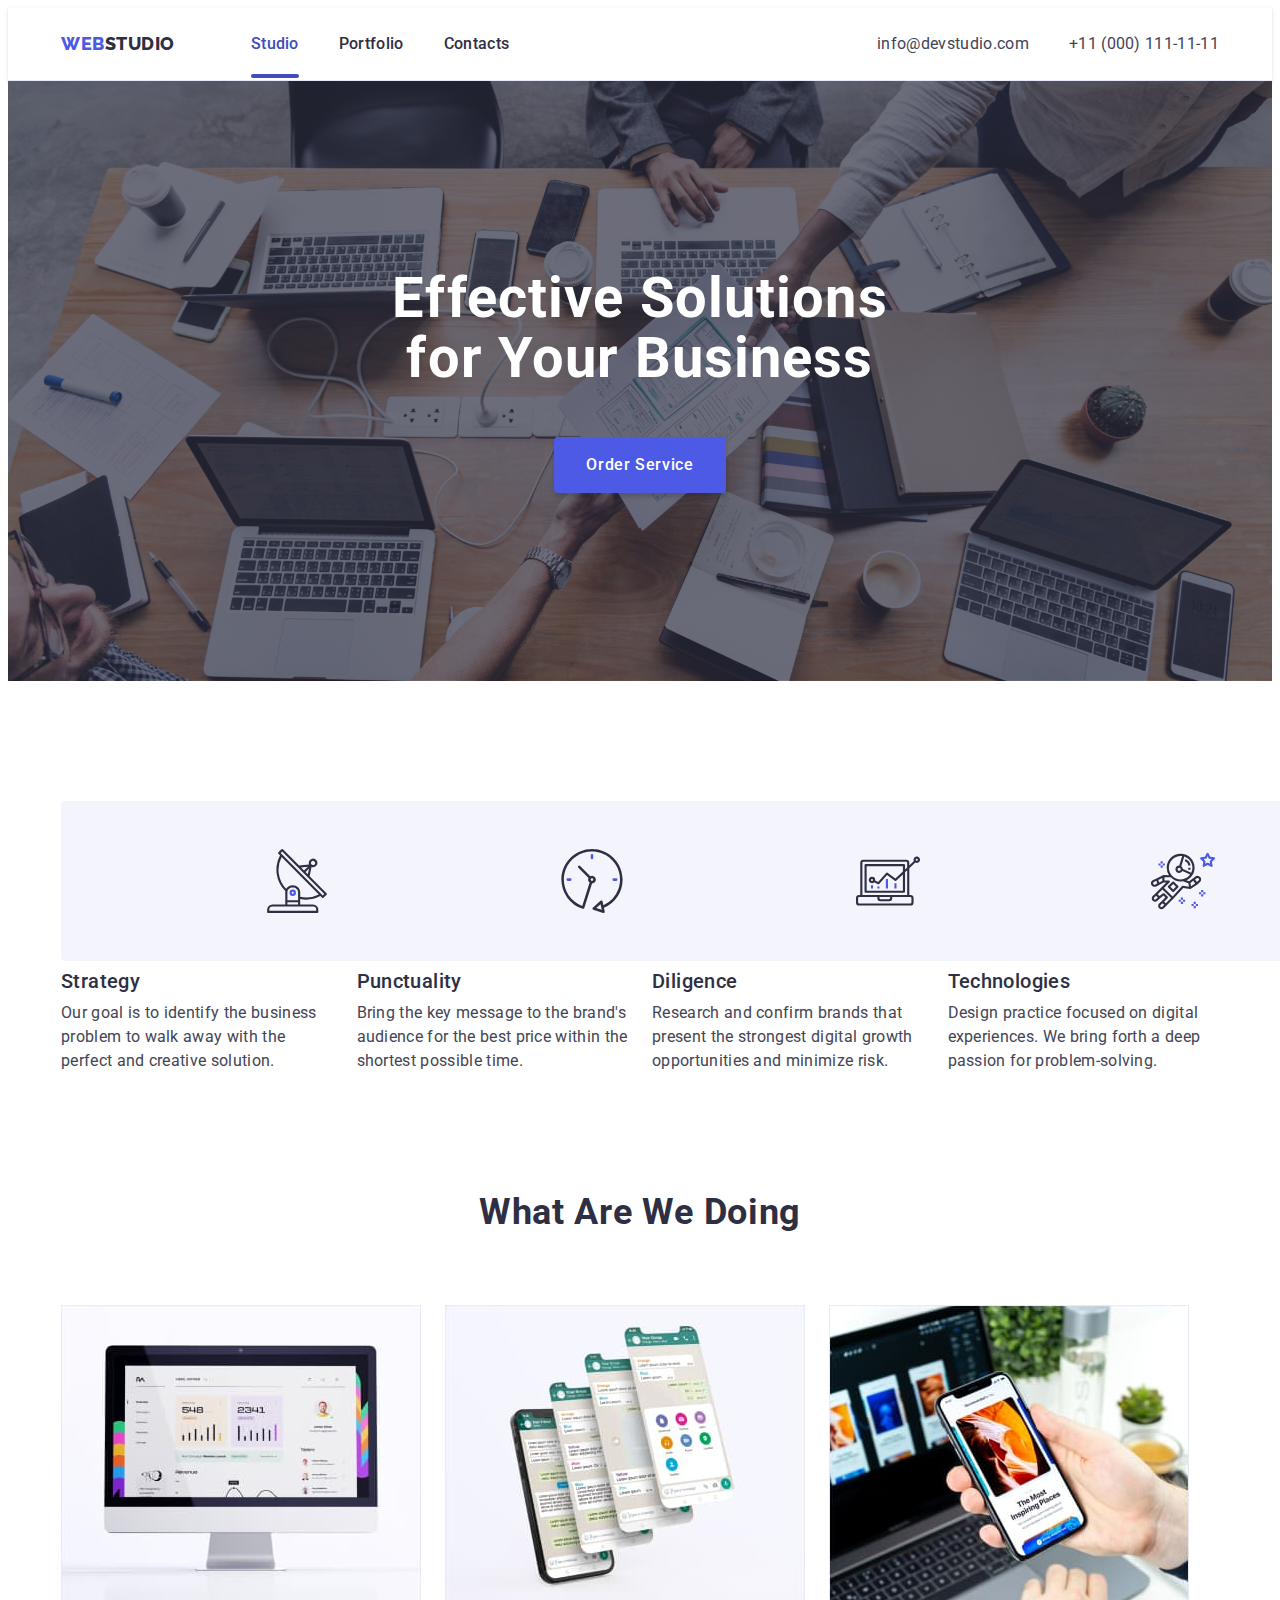
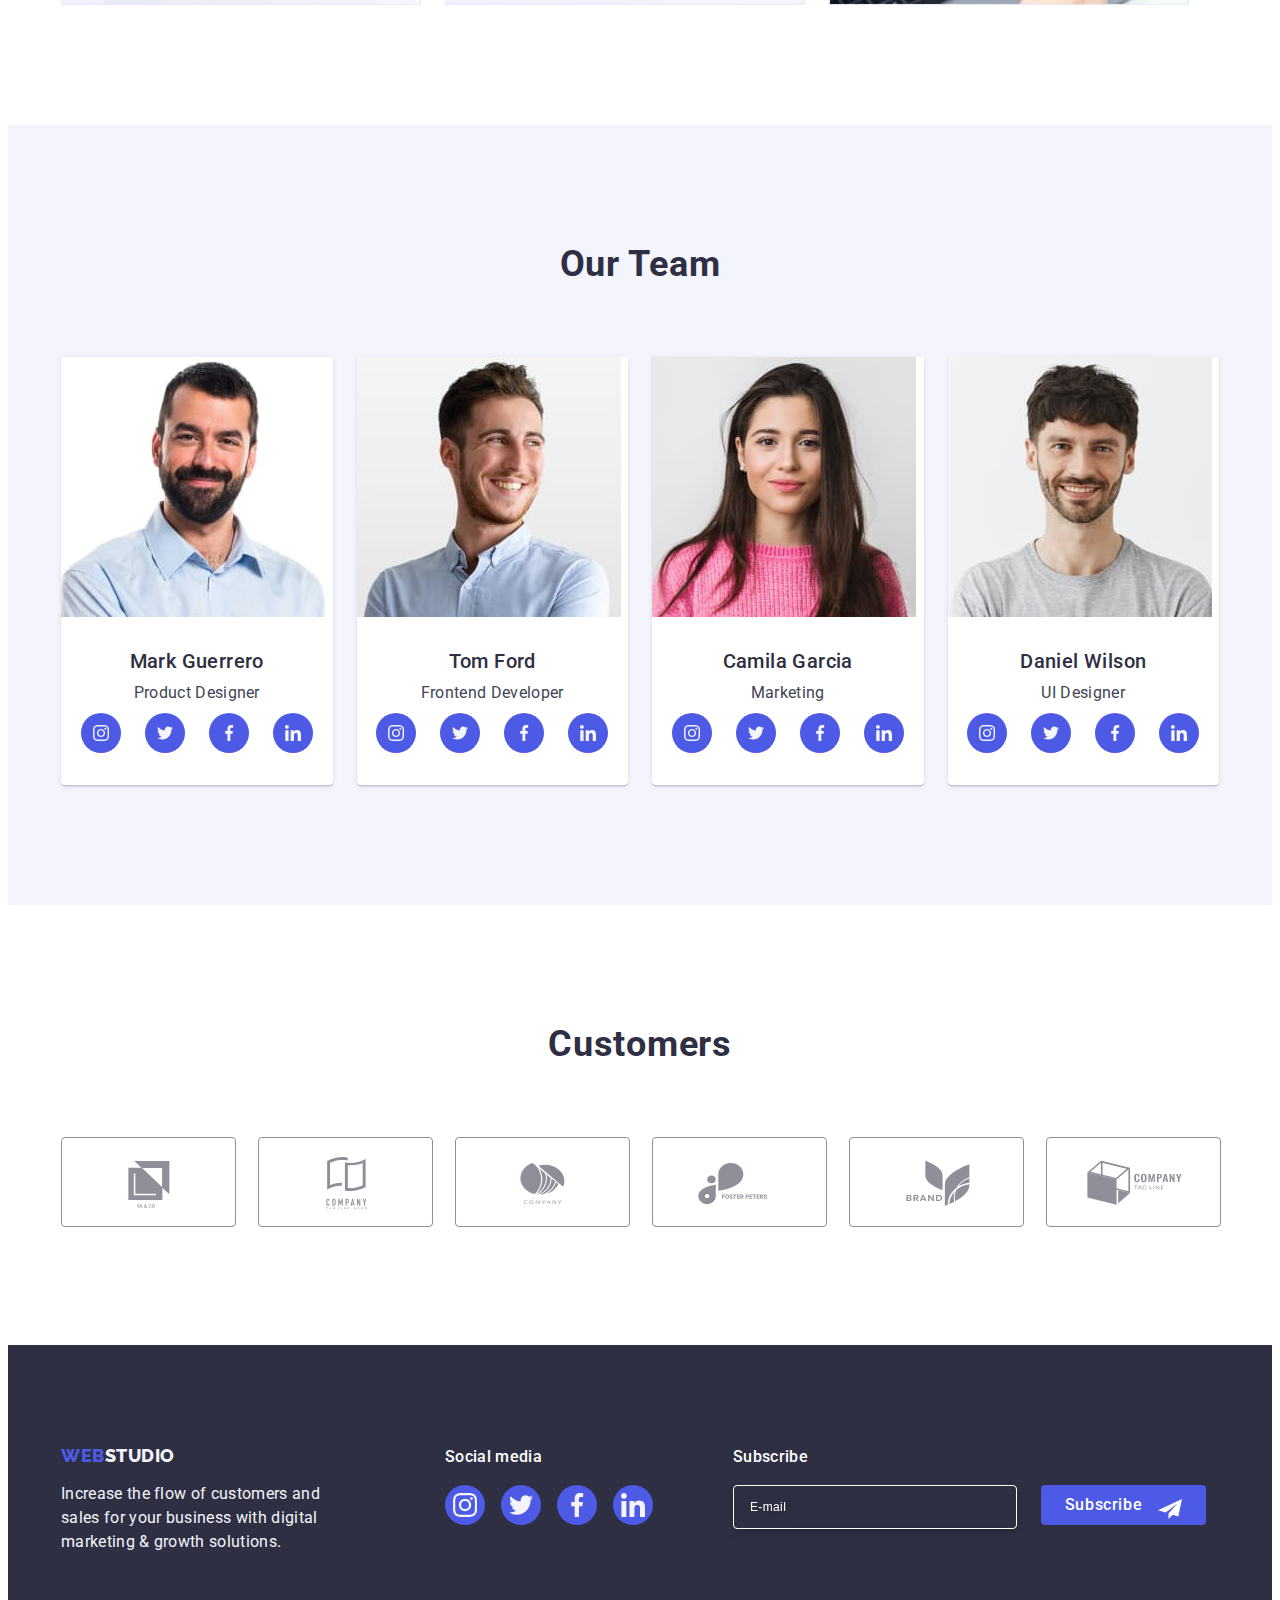
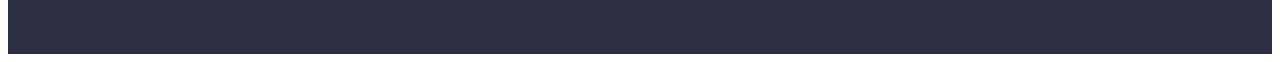
==== index.html @ 66488029 "hw-06" ====
<!DOCTYPE html>
<html lang="en">
  <head>
    <meta charset="UTF-8" />
    <meta name="viewport" content="width=device-width, initial-scale=1.0" />
    <title>WebStudio</title>
    <link
      rel="stylesheet"
      href="https://cdnjs.cloudflare.com/ajax/libs/modern-normalize/2.0.0/modern-normalize.min.css"
      integrity="sha512-4xo8blKMVCiXpTaLzQSLSw3KFOVPWhm/TRtuPVc4WG6kUgjH6J03IBuG7JZPkcWMxJ5huwaBpOpnwYElP/m6wg=="
      crossorigin="anonymous"
      referrerpolicy="no-referrer"
    />
    <link rel="stylesheet" href="./css/styles.css" />
    <link rel="preconnect" href="https://fonts.googleapis.com" />
    <link rel="preconnect" href="https://fonts.gstatic.com" crossorigin />
    <link
      href="https://fonts.googleapis.com/css2?family=Raleway:wght@800&family=Roboto:wght@400;500;700;900&display=swap"
      rel="stylesheet"
    />
  </head>
  <body>
    <header class="upper">
      <div class="header-nav container">
        <nav class="logo-navi">
          <a class="logo link" href="./index.html"
            >Web<span class="logo-end">Studio</span></a
          >
          <ul class="list-navi list">
            <li class="navigation-item">
              <a class="navigation-link current-page link" href="./index.html"
                >Studio</a
              >
            </li>
            <li class="navigation-item">
              <a class="navigation-link link" href="./portfolio.html"
                >Portfolio</a
              >
            </li>
            <li class="navigation-item">
              <a class="navigation-link link" href="">Contacts</a>
            </li>
          </ul>
        </nav>
        <address class="contact-us">
          <ul class="list contact-nav">
            <li class="address-item">
              <a class="link" href="mailto:info@devstudio.com"
                >info@devstudio.com</a
              >
            </li>
            <li class="address-item">
              <a class="link" href="tel:+110001111111">+11 (000) 111-11-11</a>
            </li>
          </ul>
        </address>
      </div>
    </header>
    <main>
      <section class="hero">
        <div class="container">
          <h1 class="hero-title">Effective Solutions for Your Business</h1>
          <button class="hero-btn" data-modal-open type="button">
            Order Service
          </button>
        </div>
      </section>
      <section class="advantages">
        <div class="container">
          <h2 class="visually-hidden">Advantages</h2>
          <ul class="advantages-list list">
            <li class="advantages-item">
              <div class="advantages-icon-wrap">
                <svg class="advantages-icon" width="64" height="64">
                  <use href="./images/icons.svg#icon-antenna-1"></use>
                </svg>
              </div>
              <h3 class="advantages-subtitle">Strategy</h3>
              <p class="advantages-text">
                Our goal is to identify the business problem to walk away with
                the perfect and creative solution.
              </p>
            </li>
            <li class="advantages-item">
              <div class="advantages-icon-wrap">
                <svg class="advantages-icon" width="64" height="64">
                  <use href="./images/icons.svg#icon-clock-1"></use>
                </svg>
              </div>
              <h3 class="advantages-subtitle">Punctuality</h3>
              <p class="advantages-text">
                Bring the key message to the brand's audience for the best price
                within the shortest possible time.
              </p>
            </li>
            <li class="advantages-item">
              <div class="advantages-icon-wrap">
                <svg class="advantages-icon" width="64" height="64">
                  <use href="./images/icons.svg#icon-diagram-1"></use>
                </svg>
              </div>
              <h3 class="advantages-subtitle">Diligence</h3>
              <p class="advantages-text">
                Research and confirm brands that present the strongest digital
                growth opportunities and minimize risk.
              </p>
            </li>
            <li class="advantages-item">
              <div class="advantages-icon-wrap">
                <svg class="advantages-icon" width="64" height="64">
                  <use href="./images/icons.svg#icon-astronaut-1"></use>
                </svg>
              </div>
              <h3 class="advantages-subtitle">Technologies</h3>
              <p class="advantages-text">
                Design practice focused on digital experiences. We bring forth a
                deep passion for problem-solving.
              </p>
            </li>
          </ul>
        </div>
      </section>
      <section class="activity">
        <div class="container">
          <h2 class="activity-title">What are we doing</h2>
          <ul class="activity-list list">
            <li class="activity-item">
              <img
                src="./images/what-are-we-doing-1.jpg"
                alt="desktop"
                width="360"
                height="300"
              />
            </li>
            <li class="activity-item">
              <img
                src="./images/what-are-we-doing-2.jpg"
                alt="smartfon"
                width="360"
                height="300"
              />
            </li>
            <li class="activity-item">
              <img
                src="./images/what-are-we-doing-3.jpg"
                alt="laptop"
                width="360"
                height="300"
              />
            </li>
          </ul>
        </div>
      </section>
      <section class="team">
        <div class="container">
          <h2 class="team-title">Our Team</h2>
          <ul class="team-list list">
            <li class="team-list-item">
              <img
                src="./images/our-team-1.jpg"
                alt="Mark Guerrero, Product Designer"
                width="264"
                height="260"
              />
              <div class="team-member">
                <h3 class="team-subtitle">Mark Guerrero</h3>
                <p class="team-text">Product Designer</p>
                <ul class="team-member-social-list list">
                  <li class="team-member-social-item">
                    <a class="team-member-social-link link" href="">
                      <svg
                        class="team-member-social-icon"
                        width="16"
                        height="16"
                      >
                        <use href="./images/icons.svg#icon-instagram-1"></use>
                      </svg>
                    </a>
                  </li>
                  <li class="team-member-social-item">
                    <a class="team-member-social-link link" href="">
                      <svg
                        class="team-member-social-icon"
                        width="16"
                        height="16"
                      >
                        <use href="./images/icons.svg#icon-twitter-1"></use>
                      </svg>
                    </a>
                  </li>
                  <li class="team-member-social-item">
                    <a class="team-member-social-link link" href="">
                      <svg
                        class="team-member-social-icon"
                        width="16"
                        height="16"
                      >
                        <use href="./images/icons.svg#icon-facebook-1"></use>
                      </svg>
                    </a>
                  </li>
                  <li class="team-member-social-item">
                    <a class="team-member-social-link link" href="">
                      <svg
                        class="team-member-social-icon"
                        width="16"
                        height="16"
                      >
                        <use href="./images/icons.svg#icon-linkedin-1"></use>
                      </svg>
                    </a>
                  </li>
                </ul>
              </div>
            </li>
            <li class="team-list-item">
              <img
                src="./images/our-team-2.jpg"
                alt="Tom Ford, Frontend Developer"
                width="264"
                height="260"
              />
              <div class="team-member">
                <h3 class="team-subtitle">Tom Ford</h3>
                <p class="team-text">Frontend Developer</p>
                <ul class="team-member-social-list list">
                  <li class="team-member-social-item">
                    <a class="team-member-social-link link" href="">
                      <svg
                        class="team-member-social-icon"
                        width="16"
                        height="16"
                      >
                        <use href="./images/icons.svg#icon-instagram-1"></use>
                      </svg>
                    </a>
                  </li>
                  <li class="team-member-social-item">
                    <a class="team-member-social-link link" href="">
                      <svg
                        class="team-member-social-icon"
                        width="16"
                        height="16"
                      >
                        <use href="./images/icons.svg#icon-twitter-1"></use>
                      </svg>
                    </a>
                  </li>
                  <li class="team-member-social-item">
                    <a class="team-member-social-link link" href="">
                      <svg
                        class="team-member-social-icon"
                        width="16"
                        height="16"
                      >
                        <use href="./images/icons.svg#icon-facebook-1"></use>
                      </svg>
                    </a>
                  </li>
                  <li class="team-member-social-item">
                    <a class="team-member-social-link link" href="">
                      <svg
                        class="team-member-social-icon"
                        width="16"
                        height="16"
                      >
                        <use href="./images/icons.svg#icon-linkedin-1"></use>
                      </svg>
                    </a>
                  </li>
                </ul>
              </div>
            </li>
            <li class="team-list-item">
              <img
                src="./images/our-team-3.jpg"
                alt="Camila Garcia, Marketing"
                width="264"
                height="260"
              />
              <div class="team-member">
                <h3 class="team-subtitle">Camila Garcia</h3>
                <p class="team-text">Marketing</p>
                <ul class="team-member-social-list list">
                  <li class="team-member-social-item">
                    <a class="team-member-social-link link" href="">
                      <svg
                        class="team-member-social-icon"
                        width="16"
                        height="16"
                      >
                        <use href="./images/icons.svg#icon-instagram-1"></use>
                      </svg>
                    </a>
                  </li>
                  <li class="team-member-social-item">
                    <a class="team-member-social-link link" href="">
                      <svg
                        class="team-member-social-icon"
                        width="16"
                        height="16"
                      >
                        <use href="./images/icons.svg#icon-twitter-1"></use>
                      </svg>
                    </a>
                  </li>
                  <li class="team-member-social-item">
                    <a class="team-member-social-link link" href="">
                      <svg
                        class="team-member-social-icon"
                        width="16"
                        height="16"
                      >
                        <use href="./images/icons.svg#icon-facebook-1"></use>
                      </svg>
                    </a>
                  </li>
                  <li class="team-member-social-item">
                    <a class="team-member-social-link link" href="">
                      <svg
                        class="team-member-social-icon"
                        width="16"
                        height="16"
                      >
                        <use href="./images/icons.svg#icon-linkedin-1"></use>
                      </svg>
                    </a>
                  </li>
                </ul>
              </div>
            </li>
            <li class="team-list-item">
              <img
                src="./images/our-team-4.jpg"
                alt="Daniel Wilson, UI Designer"
                width="264"
                height="260"
              />
              <div class="team-member">
                <h3 class="team-subtitle">Daniel Wilson</h3>
                <p class="team-text">UI Designer</p>
                <ul class="team-member-social-list list">
                  <li class="team-member-social-item">
                    <a class="team-member-social-link link" href="">
                      <svg
                        class="team-member-social-icon"
                        width="16"
                        height="16"
                      >
                        <use href="./images/icons.svg#icon-instagram-1"></use>
                      </svg>
                    </a>
                  </li>
                  <li class="team-member-social-item">
                    <a class="team-member-social-link link" href="">
                      <svg
                        class="team-member-social-icon"
                        width="16"
                        height="16"
                      >
                        <use href="./images/icons.svg#icon-twitter-1"></use>
                      </svg>
                    </a>
                  </li>
                  <li class="team-member-social-item">
                    <a class="team-member-social-link link" href="">
                      <svg
                        class="team-member-social-icon"
                        width="16"
                        height="16"
                      >
                        <use href="./images/icons.svg#icon-facebook-1"></use>
                      </svg>
                    </a>
                  </li>
                  <li class="team-member-social-item">
                    <a class="team-member-social-link link" href="">
                      <svg
                        class="team-member-social-icon"
                        width="16"
                        height="16"
                      >
                        <use href="./images/icons.svg#icon-linkedin-1"></use>
                      </svg>
                    </a>
                  </li>
                </ul>
              </div>
            </li>
          </ul>
        </div>
      </section>
      <section class="customers">
        <div class="container">
          <h2 class="customers-title">Customers</h2>
          <ul class="customers-list list">
            <li class="customers-item">
              <a class="customers-link" href=""
                ><svg class="customers-icon" width="104" height="56">
                  <use href="./images/icons.svg#icon-client-1"></use>
                </svg>
              </a>
            </li>
            <li class="customers-item">
              <a class="customers-link" href="">
                <svg class="customers-icon" width="104" height="56">
                  <use href="./images/icons.svg#icon-client-2"></use>
                </svg>
              </a>
            </li>
            <li class="customers-item">
              <a class="customers-link" href="">
                <svg class="customers-icon" width="104" height="56">
                  <use href="./images/icons.svg#icon-client-3"></use>
                </svg>
              </a>
            </li>
            <li class="customers-item">
              <a class="customers-link" href="">
                <svg class="customers-icon" width="104" height="56">
                  <use href="./images/icons.svg#icon-client-4"></use>
                </svg>
              </a>
            </li>
            <li class="customers-item">
              <a class="customers-link" href="">
                <svg class="customers-icon" width="104" height="56">
                  <use href="./images/icons.svg#icon-client-5"></use>
                </svg>
              </a>
            </li>
            <li class="customers-item">
              <a class="customers-link" href="">
                <svg class="customers-icon" width="104" height="56">
                  <use href="./images/icons.svg#icon-client-6"></use>
                </svg>
              </a>
            </li>
          </ul>
        </div>
      </section>
    </main>
    <footer class="bottom">
      <div class="container">
        <div class="footer-logo-text">
          <a class="bottom-logo link" href="./index.html"
            >Web<span class="bottom-logo-end">Studio</span></a
          >
          <p class="footer-text">
            Increase the flow of customers and sales for your business with
            digital marketing & growth solutions.
          </p>
        </div>

        <div class="footer-social-media">
          <p class="footer-social-media-subtitle">Social media</p>
          <ul class="footer-social-media-list list">
            <li class="footer-social-media-item">
              <a class="footer-social-media-link link" href="">
                <svg class="footer-social-media-icon" width="24" height="24">
                  <use href="./images/icons.svg#icon-instagram-1"></use>
                </svg>
              </a>
            </li>
            <li class="footer-social-media-item">
              <a class="footer-social-media-link link" href="">
                <svg class="footer-social-media-icon" width="24" height="24">
                  <use href="./images/icons.svg#icon-twitter-1"></use>
                </svg>
              </a>
            </li>
            <li class="footer-social-media-item">
              <a class="footer-social-media-link link" href="">
                <svg class="footer-social-media-icon" width="24" height="24">
                  <use href="./images/icons.svg#icon-facebook-1"></use>
                </svg>
              </a>
            </li>
            <li class="footer-social-media-item">
              <a class="footer-social-media-link link" href="">
                <svg class="footer-social-media-icon" width="24" height="24">
                  <use href="./images/icons.svg#icon-linkedin-1"></use>
                </svg>
              </a>
            </li>
          </ul>
        </div>

        <div class="form-container">
          <p class="ftr-subscribe">Subscribe</p>
          <form class="subscribe">
            <label class="ftr-subscribe-field">
              <input
                class="ftr-input"
                type="email"
                name="ftr-user-name"
                placeholder="E-mail"
              />
            </label>
            <button class="ftr-form-button" type="submit">
              Subscribe
              <svg class="ftr-form-icon" width="24" height="24">
                <use href="./images/icons.svg#icon-send"></use>
              </svg>
            </button>
          </form>
        </div>
      </div>
    </footer>
    <div class="backdrop is-hidden" data-modal>
      <div class="modal">
        <button type="button" class="modal-close-button" data-modal-close>
          <svg class="modal-close-icon" width="8" height="8">
            <use href="./images/icons.svg#icon-close-black"></use>
          </svg>
        </button>

        <p class="modal-caption">
          Leave your contacts and we will call you back
        </p>

        <form class="modal-form" name="order_form" autocomplete="on">
          <div class="modal-field">
            <label for="user-name" class="modal-form-label">Name</label>
            <div class="modal-input-svg">
              <input
                class="modal-form-input"
                type="text"
                name="user-name"
                id="user-name"
              />
              <svg class="modal-form-icon" width="18" height="24">
                <use href="./images/icons.svg#icon-person"></use>
              </svg>
            </div>
          </div>
          <div class="modal-field">
            <label for="user-tel" class="modal-form-label">Phone</label>
            <div class="modal-input-svg">
              <input
                class="modal-form-input"
                type="tel"
                name="user-tel"
                id="user-tel"
              />
              <svg class="modal-form-icon" width="18" height="24">
                <use href="./images/icons.svg#icon-phone"></use>
              </svg>
            </div>
          </div>
          <div class="modal-field">
            <label for="user-email" class="modal-form-label">Email</label>
            <div class="modal-input-svg">
              <input
                class="modal-form-input"
                type="email"
                name="user-email"
                id="user-email"
              />
              <svg class="modal-form-icon" width="18" height="24">
                <use href="./images/icons.svg#icon-email"></use>
              </svg>
            </div>
          </div>
          <div class="modal-field modal-field-div">
            <label for="user-comment" class="modal-form-label">Comment</label>
            <textarea
              class="user-comment"
              name="user-comment"
              cols="30"
              rows="10"
              placeholder="Text input"
              id="user-comment"
            ></textarea>
          </div>

          <div class="label-checkbox">
            <input
              class="checkbox-privacy visually-hidden"
              type="checkbox"
              id="user-privacy"
              value="true"
              name="user-privacy"
            />
            <label for="user-privacy" class="modal-privacy-label"
              ><span class="modal-privacy-text"
                ><svg class="checkbox-icon" width="10" height="8">
                  <use href="./images/icons.svg#icon-vector"></use></svg></span
              >I accept the terms and conditions of the
              <a href="" class="modal-privacy-link">Privacy Policy</a>
            </label>
          </div>

          <button type="submit" class="modal-submit">Send</button>
        </form>
      </div>
    </div>
    <script src="./js/modal.js"></script>
  </body>
</html>
---- css/styles.css ----
:root {
  --color-primary-brand: #4d5ae5;
  --color-pressed-state: #404bbf;
  --color-dark: #2e2f42;
  --color-success: #31d0aa;
  --color-text: #434455;
  --color-subtitle-text: #8e8f99;
  --color-accent: #e7e9fc;
  --color-light-mode-background: #f4f4fd;
  --color-overlay: #2e2f42;
  --color-hero-background: #2e2f42;
  --color-hero-title: #ffffff;
  --color-advantages-background: #ffffff;
  --color-team-card-background: #ffffff;
  --color-header-background: #ffffff;
  --color-activity-background: #ffffff;
  --color-customers-background: #ffffff;
  --color-modal-background: #fcfcfc;
  --color-portfolio-background: #ffffff;
  --color-white: #ffffff;
}
/* **************************************************** */
body {
  font-family: "Roboto", sans-serif;
  color: var(--color-text);
  background-color: var(--color-team-card-background);
}

header {
  border-bottom: 1px solid var(--color-accent, #e7e9fc);
  background: var(--color-header-background, #ffffff);
}

footer {
  background-color: var(--color-overlay);
}

address {
  font-style: normal;
}

button {
  font-family: inherit;
}

.link {
  text-decoration: none;
  color: currentColor;
  transition: color 250ms cubic-bezier(0.4, 0, 0.2, 1);
}

.list {
  list-style-type: none;
}

h1,
h2,
h3,
h4,
h5,
h6,
p {
  margin-top: 0;
  margin-bottom: 0;
}

ul,
ol {
  margin-top: 0;
  margin-bottom: 0;
  padding-left: 0;
}

img {
  display: block;
  max-width: 100%;
  height: auto;
}

.visually-hidden {
  position: absolute;
  width: 1px;
  height: 1px;
  margin: -1px;
  border: 0;
  padding: 0;
  white-space: nowrap;
  clip-path: inset(100%);
  clip: rect(0 0 0 0);
  overflow: hidden;
}

.container {
  max-width: 1158px;
  margin: 0 auto;
  padding: 0 15px;
}

.upper {
  padding: 24px 0;
  box-shadow: 0px 2px 1px rgba(46, 47, 66, 0.08),
    0px 1px 1px rgba(46, 47, 66, 0.16), 0px 1px 6px rgba(46, 47, 66, 0.08);
}

.header-nav {
  display: flex;
  align-items: center;
}

.logo-navi {
  display: flex;
  align-items: center;
}

.list-navi {
  display: flex;
  align-items: center;
  gap: 40px;
}

.logo {
  color: var(--color-primary-brand);
  font-family: "Raleway", sans-serif;
  font-size: 18px;
  font-weight: 800;
  line-height: 1.17;
  letter-spacing: 0.03em;
  text-transform: uppercase;
  margin-right: 76px;
}

.logo-end {
  color: var(--color-dark);
}

.contact-us {
  margin-left: auto;
}

.contact-nav {
  display: flex;
  align-items: center;
  gap: 40px;
}

.navigation-item {
  color: var(--color-dark);
  font-size: 16px;
  font-weight: 500;
  line-height: 1.5;
  letter-spacing: 0.02em;
}

.navigation-link {
  padding: 24px 0 24px;
  transition: color 250ms cubic-bezier(0.4, 0, 0.2, 1);
}

.current-page {
  position: relative;
  color: var(--color-pressed-state);
  transition: color 250ms cubic-bezier(0.4, 0, 0.2, 1);
}

.current-page::after {
  content: "";
  position: absolute;
  left: 0;
  right: 0;
  bottom: -1px;
  width: 100%;
  height: 4px;
  border-radius: 2px;
  background: var(--color-pressed-state);
}

.address-item {
  font-size: 16px;
  font-weight: 400;
  line-height: 1.5;
  letter-spacing: 0.02em;
}

.link:hover,
.link:focus {
  color: var(--color-pressed-state);
}

.hero {
  background-color: var(--color-hero-background);
  background-image: linear-gradient(
      rgba(46, 47, 66, 0.7),
      rgba(46, 47, 66, 0.7)
    ),
    url(../images/hero-bg.jpg);
  background-repeat: no-repeat;
  background-position: center;
  background-size: cover;

  max-width: 1440px;
  padding: 188px 0px;
  margin: 0 auto;
}

.hero-title {
  color: var(--color-hero-title);
  text-align: center;
  font-size: 56px;
  line-height: 1.07;
  letter-spacing: 0.02em;
  max-width: 496px;
  text-align: center;
  margin: 0 auto;
  margin-bottom: 48px;
}

.hero-btn {
  cursor: pointer;
  color: var(--color-team-card-background);
  font-size: 16px;
  font-weight: 500;
  line-height: 1.5;
  letter-spacing: 0.04em;
  background-color: var(--color-primary-brand);
  display: block;
  min-width: 169px;
  height: 56px;
  padding: 16px 32px;
  margin: 0 auto;
  gap: 10px;
  border: none;
  border-radius: 4px;
  box-shadow: 0px 4px 4px 0px rgba(0, 0, 0, 0.15);
  transition: background-color 250ms cubic-bezier(0.4, 0, 0.2, 1);
}

.hero-btn:hover,
.hero-btn:focus {
  background-color: var(--color-pressed-state);
}

.advantages {
  background-color: var(--color-advantages-background);
  padding-top: 120px;
  padding-bottom: 120px;
}

.advantages-list {
  display: flex;
  gap: 24px;
}

.advantages-item {
  flex-basis: calc((100% - 3 * 24px) / 4);
}

.advantages-icon-wrap {
  width: 100%;
  height: 112px;
  display: flex;
  justify-content: center;
  align-items: center;
  padding: 24px 100px;
  margin-bottom: 8px;
  border-radius: 4px;
  background: var(--color-light-mode-background);
}

.advantages-icon {
  /* display: flex;
  justify-content: center;
  align-items: center; */
}

.advantages-subtitle {
  color: var(--color-dark);
  font-size: 20px;
  font-weight: 500;
  line-height: 1.2;
  letter-spacing: 0.02em;
  margin-bottom: 8px;
}
.advantages-text {
  color: var(--color-text);
  font-size: 16px;
  font-weight: 400;
  line-height: 1.5;
  letter-spacing: 0.02em;
}

.activity {
  background-color: var(--color-activity-background);
  padding-bottom: 120px;
}

.activity-title {
  color: var(--color-dark);
  text-align: center;
  font-size: 36px;
  font-weight: 700;
  line-height: 1.11;
  letter-spacing: 0.02em;
  text-transform: capitalize;
  margin-bottom: 72px;
}

.activity-list {
  display: flex;
  gap: 24px;
}

.activity-item {
}

.team {
  background-color: var(--color-light-mode-background);
  padding-top: 120px;
  padding-bottom: 120px;
}

.team-list {
  display: flex;
  gap: 24px;
}

.team-list-item {
  background-color: var(--color-team-card-background);
  flex-basis: calc((100% - 3 * 24px) / 4);
  border-radius: 0px 0px 4px 4px;
  box-shadow: 0px 1px 6px rgba(46, 47, 66, 0.08),
    0px 1px 1px rgba(46, 47, 66, 0.16), 0px 2px 1px rgba(46, 47, 66, 0.08);
}

.team-member {
  padding: 32px 0;
}

.team-title {
  color: var(--color-dark);
  text-align: center;
  font-size: 36px;
  font-weight: 700;
  line-height: 1.11;
  letter-spacing: 0.02em;
  text-transform: capitalize;
  margin-bottom: 72px;
}

.team-subtitle {
  color: var(--color-dark);
  text-align: center;
  font-size: 20px;
  font-weight: 500;
  line-height: 1.2;
  letter-spacing: 0.02em;
  margin-bottom: 8px;
}

.team-text {
  color: var(--color-text);
  text-align: center;
  font-size: 16px;
  font-weight: 400;
  line-height: 1.5;
  letter-spacing: 0.02em;
  margin-bottom: 8px;
}

.team-member-social-list {
  display: flex;
  justify-content: center;
  gap: 24px;
}

.team-member-social-item {
  width: 40px;
  height: 40px;
}

.team-member-social-link {
  width: 100%;
  height: 100%;
  display: flex;
  justify-content: center;
  align-items: center;
  background-color: var(--color-primary-brand);
  border-radius: 50%;
  transition: background-color 250ms cubic-bezier(0.4, 0, 0.2, 1);
}

.team-member-social-link:hover,
.team-member-social-link:focus {
  background-color: var(--color-pressed-state);
}

.team-member-social-icon {
  display: flex;
  justify-content: center;
  align-items: center;
  fill: var(--color-light-mode-background);
}

.customers {
  background-color: var(--color-customers-background);
  padding: 120px 0px;
}

.customers-title {
  color: var(--color-dark);
  text-align: center;
  font-size: 36px;
  font-weight: 700;
  line-height: 1.11;
  letter-spacing: 0.02em;
  text-transform: capitalize;
  margin-bottom: 72px;
}

.customers-list {
  display: flex;
  gap: 24px;
}

.customers-item {
  flex-basis: calc((100% - 5 * 24px) / 6);
  height: 88px;
}

.customers-link {
  width: 100%;
  height: 100%;
  border: 1px solid #8e8f99;
  border-radius: 4px;
  display: flex;
  align-items: center;
  justify-content: center;
  color: var(--color-subtitle-text);
  transition: border-color 250ms cubic-bezier(0.4, 0, 0.2, 1),
    color 250ms cubic-bezier(0.4, 0, 0.2, 1);
}

.customers-link:hover,
.customers-link:focus {
  color: var(--color-pressed-state);
  border: 1px solid var(--color-pressed-state);
}

.customers-icon {
  fill: currentColor;
}

.bottom {
  display: flex;
  padding: 100px 0;
}

.bottom .container {
  width: 1158px;
  flex-shrink: 0;
  display: flex;
  align-items: baseline;
}

.footer-logo-text {
  margin-right: 120px;
}

.bottom-logo {
  color: var(--color-primary-brand);
  font-family: "Raleway", sans-serif;
  font-size: 18px;
  font-weight: 800;
  line-height: 1.17;
  letter-spacing: 0.03em;
  text-transform: uppercase;
  margin-bottom: 16px;
  display: inline-block;
}

.bottom-logo-end {
  color: var(--color-light-mode-background);
  font-family: "Raleway", sans-serif;
  font-size: 18px;
  font-weight: 800;
  line-height: 1.17;
  letter-spacing: 0.03em;
  text-transform: uppercase;
}

.footer-text {
  color: var(--color-light-mode-background);
  font-size: 16px;
  font-weight: 400;
  line-height: 1.5;
  letter-spacing: 0.02em;
  max-width: 264px;
  height: 72px;
}

.footer-social-media {
  display: block;
}
.footer-social-media-subtitle {
  color: var(--color-hero-title);
  font-size: 16px;
  font-weight: 500;
  line-height: 1.5;
  letter-spacing: 0.02em;
  margin-bottom: 16px;
}
.footer-social-media-list {
  display: flex;
  gap: 16px;
}
.footer-social-media-item {
  width: 40px;
  height: 40px;
}
.footer-social-media-link {
  width: 100%;
  height: 100%;
  display: flex;
  justify-content: center;
  align-items: center;
  background-color: var(--color-primary-brand);
  border-radius: 50%;
  transition: background-color 250ms cubic-bezier(0.4, 0, 0.2, 1);
}

.footer-social-media-link:hover,
.footer-social-media-link:focus {
  background-color: var(--color-success);
}

.footer-social-media-icon {
  display: flex;
  justify-content: center;
  align-items: center;
  fill: var(--color-light-mode-background);
}

.form-container {
  margin-left: 80px;
}

.subscribe {
  position: relative;
  display: flex;
  gap: 24px;
}

.ftr-subscribe {
  display: block;
  color: var(--color-white);
  font-size: 16px;
  font-weight: 500;
  line-height: 1.5;
  letter-spacing: 0.02em;
  margin-bottom: 16px;
}

.ftr-input {
  font-size: 12px;
  line-height: 1.5;
  letter-spacing: 0.04em;
  padding-left: 16px;
  filter: drop-shadow(0px 4px 4px rgba(0, 0, 0, 0.15));
  width: 264px;
  height: 40px;
  flex-shrink: 0;
  border-radius: 4px;
  border: 1px solid var(--color-white);
  box-shadow: 0px 4px 4px 0px rgba(0, 0, 0, 0.15);
  background-color: transparent;
  outline: transparent;
  color: var(--color-white);
}

.ftr-input::placeholder {
  margin: 0;
  font-size: 12px;
  line-height: 1.5;
  letter-spacing: 0.03em;
  color: var(--color-white);
}

.ftr-form-button {
  display: flex;
  justify-content: center;
  align-items: center;
  width: 165px;
  height: 40px;
  border-radius: 4px;
  background: var(--color-primary-brand);
  color: var(--color-white);
  text-align: center;
  font-size: 16px;
  font-weight: 500;
  line-height: 1.5;
  letter-spacing: 0.04em;
  outline: transparent;
  border-style: none;
  padding: 8px 64px 8px 24px;
  min-width: 165px;
  cursor: pointer;
}

.ftr-form-icon {
  fill: var(--color-white);
  position: absolute;
  bottom: 8px;
  right: 24px;
  margin-left: 16px;
}

.portfolio {
  background-color: var(--color-portfolio-background);
  padding-top: 96px;
  padding-bottom: 120px;
}

.filtr-btn {
  display: flex;
  justify-content: center;
  gap: 24px;
  margin-bottom: 72px;
}

.portfolio-filtr-btn {
  color: var(--color-primary-brand);
  text-align: center;
  font-size: 16px;
  font-weight: 500;
  line-height: 1.5;
  letter-spacing: 0.04em;
  background-color: var(--color-light-mode-background);
  cursor: pointer;
  border-radius: 4px;
  border: 1px solid var(--color-accent);
  background: var(--color-light-mode-background);
  padding: 12px 24px;
  transition: color 250ms cubic-bezier(0.4, 0, 0.2, 1),
    background-color 250ms cubic-bezier(0.4, 0, 0.2, 1),
    border-color 250ms cubic-bezier(0.4, 0, 0.2, 1),
    box-shadow 250ms cubic-bezier(0.4, 0, 0.2, 1);
}

.portfolio-filtr-btn:hover,
.portfolio-filtr-btn:focus {
  color: var(--color-hero-title);
  background-color: var(--color-pressed-state);
  border: 1px solid transparent;
  box-shadow: 0px 2px 2px 0px rgba(0, 0, 0, 0.12),
    0px 2px 1px 0px rgba(0, 0, 0, 0.08), 0px 3px 1px 0px rgba(0, 0, 0, 0.1);
}

.portfolio-cards {
  display: flex;
  flex-shrink: 0;
  flex-wrap: wrap;
  column-gap: 24px;
  row-gap: 48px;
}

.item-portfolio-card {
  flex-basis: calc((100% - 48px) / 3);
}

.portfolio-card-link:hover .portfolio-cards-cover-text {
  transform: translateY(0);
}

.portfolio-card-link:focus .portfolio-cards-cover-text {
  transform: translateY(0);
}

.portfolio-card-link {
  display: block;
  transition: box-shadow 250ms cubic-bezier(0.4, 0, 0.2, 1);
}

.portfolio-card-link:hover,
.portfolio-card-link:focus {
  box-shadow: 0px 1px 6px rgba(46, 47, 66, 0.08),
    0px 1px 1px rgba(46, 47, 66, 0.16), 0px 2px 1px rgba(46, 47, 66, 0.08);
}

.portfolio-cards-total {
  padding: 32px 16px;
  border: 1px solid #e7e9fc;
  border-top: none;
}

.portfolio-cards-title {
  color: var(--color-dark);
  font-size: 20px;
  font-weight: 500;
  line-height: 1.2;
  letter-spacing: 0.02em;
  margin-bottom: 8px;
}

.portfolio-cards-text {
  color: var(--color-text);
  font-size: 16px;
  font-weight: 400;
  line-height: 1.5;
  letter-spacing: 0.02em;
}

.cards-cover-wrap {
  position: relative;
  overflow: hidden;
}

.portfolio-cards-cover-text {
  position: absolute;
  top: 0;
  color: var(--color-light-mode-background);
  background: var(--color-primary-brand);
  font-size: 16px;
  line-height: 1.5;
  letter-spacing: 0.02em;
  height: 100%;
  width: 100%;
  padding: 40px 32px;
  transform: translateY(100%);
  transition: transform 250ms cubic-bezier(0.4, 0, 0.2, 1);
}

.backdrop {
  position: fixed;
  width: 100%;
  height: 100%;
  background-color: rgba(46, 47, 66, 0.4);
  top: 0;
  transition: opacity 250ms cubic-bezier(0.4, 0, 0.2, 1),
    visibility 250ms cubic-bezier(0.4, 0, 0.2, 1);
}

.modal {
  display: block;
  padding: 72px 24px 24px 24px;
  position: absolute;
  width: 408px;
  min-height: 584px;
  flex-shrink: 0;
  border-radius: 4px;
  background: var(--color-modal-background);
  box-shadow: 0px 2px 1px 0px rgba(0, 0, 0, 0.2),
    0px 1px 3px 0px rgba(0, 0, 0, 0.12), 0px 1px 1px 0px rgba(0, 0, 0, 0.14);
  position: absolute;
  top: 50%;
  left: 50%;
  transform: translate(-50%, -50%) scale(1);
  transition: transform 250ms cubic-bezier(0.4, 0, 0.2, 1);
}

.modal-close-button {
  position: absolute;
  height: 24px;
  width: 24px;
  border-radius: 50%;
  display: flex;
  align-items: center;
  justify-content: center;
  background-color: var(--color-accent);
  border: 1px solid rgba(0, 0, 0, 0.1);
  padding: 0;
  cursor: pointer;
  transition: background-color 250ms cubic-bezier(0.4, 0, 0.2, 1),
    border 250ms cubic-bezier(0.4, 0, 0.2, 1);
  top: 24px;
  right: 24px;
}

.modal-close-button:hover,
.modal-close-button:focus {
  background-color: var(--color-pressed-state);
  border: none;
  fill: var(--color-hero-title);
}

.modal-close-icon {
  transition: fill 250ms cubic-bezier(0.4, 0, 0.2, 1);
}

.is-hidden {
  opacity: 0;
  visibility: hidden;
  pointer-events: none;
}

.backdrop.is-hidden .modal {
  transform: translate(-50%, -50%) scale(0);
}

.modal-caption {
  display: block;
  width: 360px;
  color: var(--color-dark);
  font-size: 16px;
  font-weight: 500;
  line-height: 1.5;
  letter-spacing: 0.02em;
  text-align: center;
  margin-top: 0;
  margin-bottom: 16px;
}

.modal-form {
}

.modal-field {
  margin-bottom: 8px;
}

.modal-form-label {
  font-size: 12px;
  line-height: 1.17em;
  letter-spacing: 0.04em;
  color: var(--color-subtitle-text);
  display: block;
  margin-bottom: 4px;
}

.modal-input-svg {
  position: relative;
}

.modal-form-input {
  display: inline-block;
  width: 100%;
  height: 40px;
  flex-shrink: 0;
  border-radius: 4px;
  padding-left: 38px;
  padding-right: 16px;
  background-color: transparent;
  outline: transparent;
  border: 1px solid rgba(46, 47, 66, 0.4);
  font-size: 18px;
  transition: border-color 250ms cubic-bezier(0.4, 0, 0.2, 1);
}

.modal-form-input::placeholder {
  color: rgba(46, 47, 66, 0.4);
  font-size: 12px;
  font-weight: 400;
  line-height: 0.88;
  letter-spacing: 0.03em;
}

.modal-form-input:hover,
.modal-form-input:focus {
  border-color: var(--color-primary-brand);
}

.modal-form-input:focus + .modal-form-icon {
  fill: var(--color-primary-brand);
}

.modal-form-icon {
  top: 50%;
  transform: translateY(-50%);
  position: absolute;
  bottom: 11px;
  left: 16px;
  fill: var(--color-dark);
  transition: fill 250ms cubic-bezier(0.4, 0, 0.2, 1);
}

.modal-field-div {
  margin-bottom: 16px;
}

.user-comment {
  width: 360px;
  height: 120px;
  flex-shrink: 0;
  border-radius: 4px;
  border: 1px solid rgba(46, 47, 66, 0.4);
  padding-left: 16px;
  resize: none;
  transition: border-color 250ms cubic-bezier(0.4, 0, 0.2, 1);
  font-size: 12px;
  line-height: 1.17;
  letter-spacing: 0.04em;
  color: rgba(46, 47, 66, 0.4);
  background-color: transparent;
  padding: 8px 16px;
  outline: transparent;
}

.user-comment:focus {
  border-color: var(--color-primary-brand);
}

.label-checkbox {
  display: block;
  align-items: center;
  justify-content: center;
  margin-bottom: 24px;
}

.checkbox-privacy:checked + .modal-privacy-label > .modal-privacy-text {
  border: none;
  fill: var(--color-light-mode-background);
  background-color: var(--color-pressed-state);
}

.checkbox-privacy:focus + .modal-privacy-label > .modal-privacy-text {
  border-color: var(--color-pressed-state);
}

.modal-privacy-label {
  color: var(--color-subtitle-text);
  font-size: 12px;
  line-height: 1.17;
  letter-spacing: 0.04em;
}

.modal-privacy-text {
  width: 16px;
  height: 16px;
  border: 1px solid rgba(46, 47, 66, 0.4);
  border-radius: 2px;
  transition: background-color 250ms cubic-bezier(0.4, 0, 0.2, 1),
    border 250ms cubic-bezier(0.4, 0, 0.2, 1),
    fill 250ms cubic-bezier(0.4, 0, 0.2, 1);
  display: inline-flex;
  align-items: center;
  justify-content: center;
  fill: transparent;
  margin-right: 8px;
}

.modal-privacy-link {
  color: var(--color-primary-brand);
}

.modal-submit {
  display: block;
  padding: 0;
  margin: 0 auto;
  min-width: 169px;
  height: 56px;
  font-size: 16px;
  font-weight: 500;
  line-height: 1.5;
  letter-spacing: 0.04em;
  color: var(--color-hero-title);
  cursor: pointer;
  background-color: var(--color-primary-brand);
  border: none;
  border-radius: 4px;
  transition: background-color 250ms cubic-bezier(0.4, 0, 0.2, 1);
}
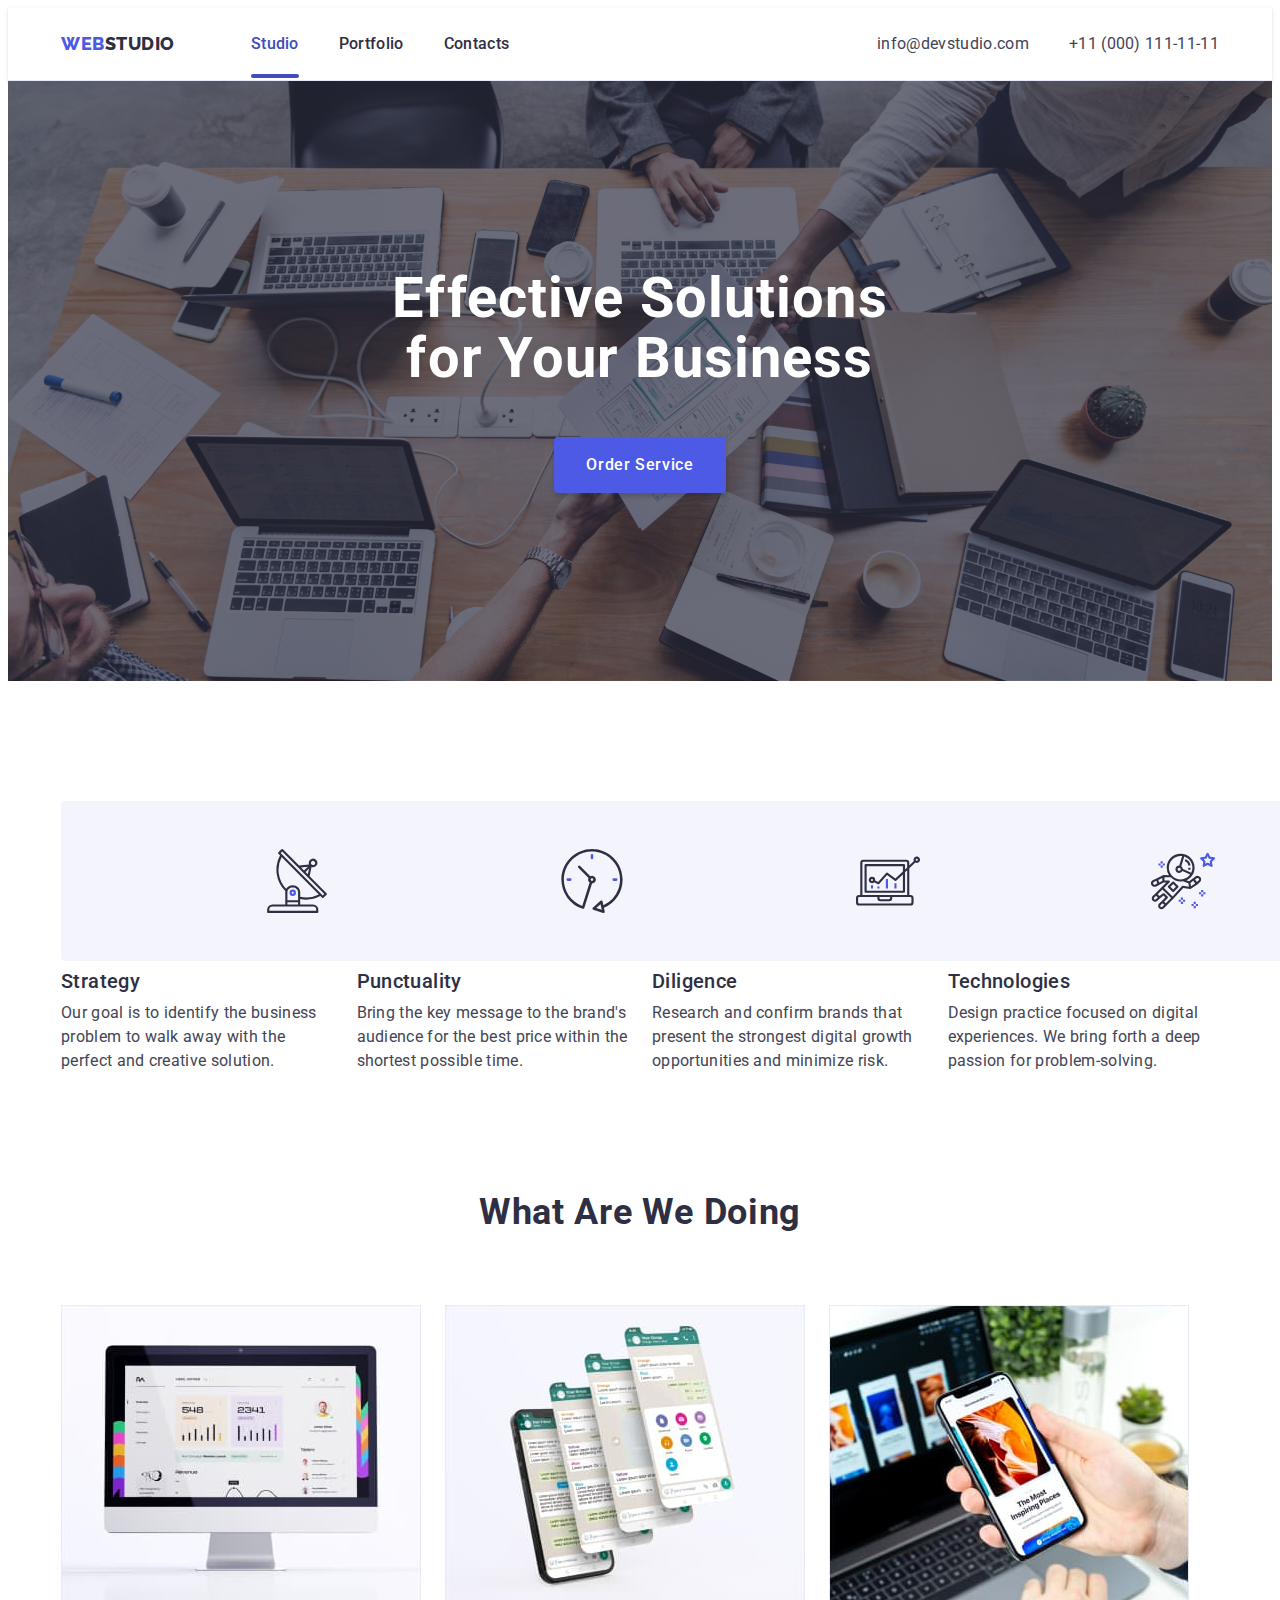
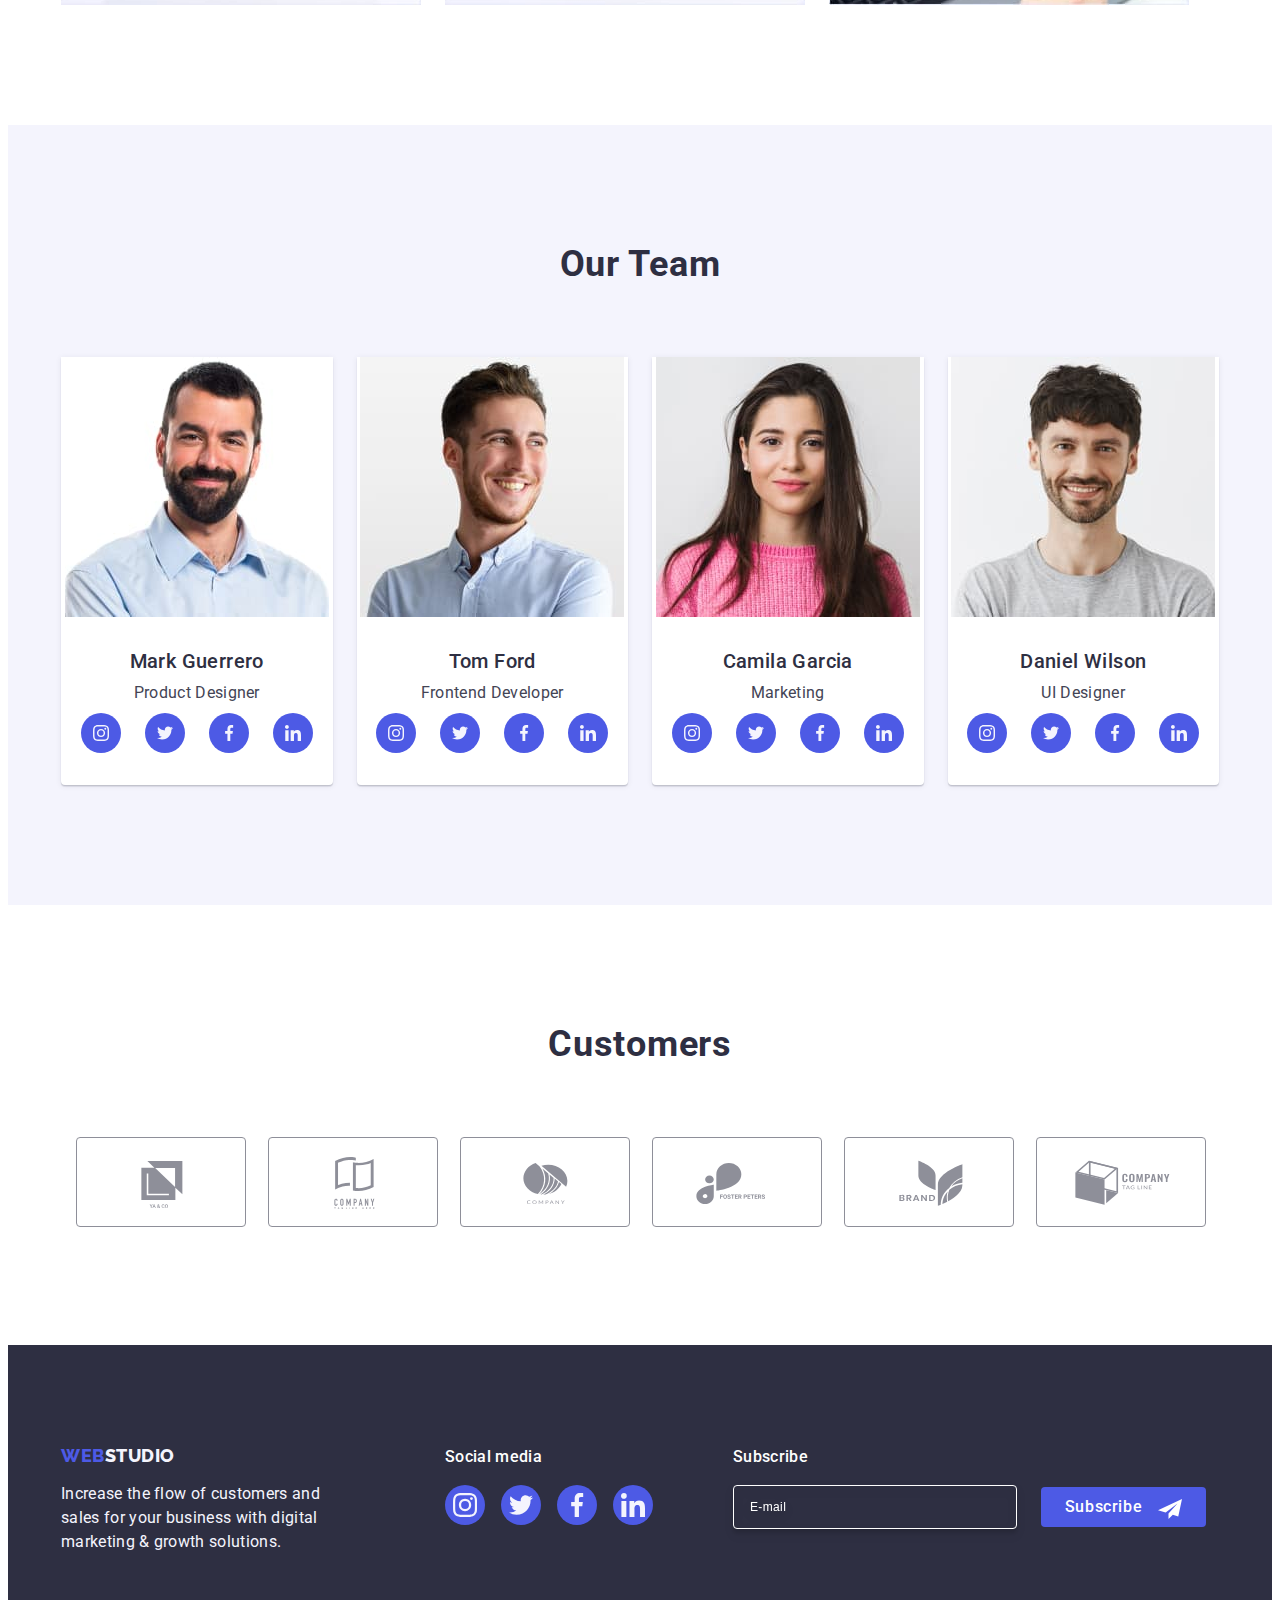
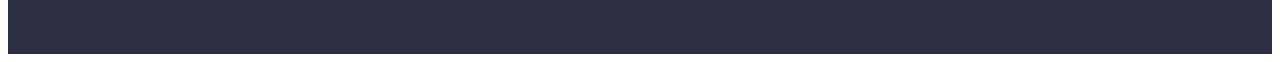
==== commit d6ea6415: "Responsive&MobileFirst" ====
--- a/index.html
+++ b/index.html
@@ -12,6 +12,7 @@
       referrerpolicy="no-referrer"
     />
     <link rel="stylesheet" href="./css/styles.css" />
+    <link rel="stylesheet" href="./css/media.css" />
     <link rel="preconnect" href="https://fonts.googleapis.com" />
     <link rel="preconnect" href="https://fonts.gstatic.com" crossorigin />
     <link
@@ -54,6 +55,99 @@
             </li>
           </ul>
         </address>
+        <button type="button" class="open-menu-button js-open-menu">
+          <svg class="icon" width="32" height="22">
+            <use href="./images/icons.svg#icon-menu"></use>
+          </svg>
+        </button>
+      </div>
+      <div class="mobile-container js-menu-container">
+        <button type="button" class="modal-close-button js-close-menu">
+          <svg width="8" height="8">
+            <use href="./images/icons.svg#icon-close-black"></use>
+          </svg>
+        </button>
+        <nav class="mobile-navigation">
+          <ul class="list">
+            <li class="mobile-item">
+              <a
+                href="./index.html"
+                class="mobile-menu-link mobile-current link"
+                >Studio</a
+              >
+            </li>
+            <li class="mobile-item">
+              <a href="./portfolio.html" class="mobile-menu-link link"
+                >Portfolio</a
+              >
+            </li>
+            <li class="mobile-item">
+              <a href="" class="mobile-menu-link link">Contacts</a>
+            </li>
+          </ul>
+        </nav>
+        <div class="mobile-box">
+          <address class="address mobile-address">
+            <ul class="mobile-menu-address list">
+              <li class="mobile-contact-item">
+                <a href="tel:+110001111111" class="mobile-tell link"
+                  >+11 (000) 111-11-11</a
+                >
+              </li>
+              <li class="mobile-contact-item">
+                <a href="mailto:info@devstudio.com" class="mobile-mailto link"
+                  >info@devstudio.com</a
+                >
+              </li>
+            </ul>
+          </address>
+          <ul class="mobile-list-icon list">
+            <li class="team-member-social-item">
+              <a class="team-member-social-link link" href="">
+                <svg
+                  class="team-member-social-icon"
+                  width="16"
+                  height="16"
+                >
+                  <use href="./images/icons.svg#icon-instagram-1"></use>
+                </svg>
+              </a>
+            </li>
+            <li class="team-member-social-item">
+              <a class="team-member-social-link link" href="">
+                <svg
+                  class="team-member-social-icon"
+                  width="16"
+                  height="16"
+                >
+                  <use href="./images/icons.svg#icon-twitter-1"></use>
+                </svg>
+              </a>
+            </li>
+            <li class="team-member-social-item">
+              <a class="team-member-social-link link" href="">
+                <svg
+                  class="team-member-social-icon"
+                  width="16"
+                  height="16"
+                >
+                  <use href="./images/icons.svg#icon-facebook-1"></use>
+                </svg>
+              </a>
+            </li>
+            <li class="team-member-social-item">
+              <a class="team-member-social-link link" href="">
+                <svg
+                  class="team-member-social-icon"
+                  width="16"
+                  height="16"
+                >
+                  <use href="./images/icons.svg#icon-linkedin-1"></use>
+                </svg>
+              </a>
+            </li>
+          </ul>
+        </div>
       </div>
     </header>
     <main>
@@ -126,6 +220,10 @@
           <ul class="activity-list list">
             <li class="activity-item">
               <img
+                srcset="
+                  ./images/what-are-we-doing-1.jpg    1x,
+                  ./images/what-are-we-doing-1-2x.jpg 2x
+                "
                 src="./images/what-are-we-doing-1.jpg"
                 alt="desktop"
                 width="360"
@@ -134,6 +232,10 @@
             </li>
             <li class="activity-item">
               <img
+                srcset="
+                  ./images/what-are-we-doing-2.jpg    1x,
+                  ./images/what-are-we-doing-2-2x.jpg 2x
+                "
                 src="./images/what-are-we-doing-2.jpg"
                 alt="smartfon"
                 width="360"
@@ -142,6 +244,10 @@
             </li>
             <li class="activity-item">
               <img
+                srcset="
+                  ./images/what-are-we-doing-3.jpg    1x,
+                  ./images/what-are-we-doing-3-2x.jpg 2x
+                "
                 src="./images/what-are-we-doing-3.jpg"
                 alt="laptop"
                 width="360"
@@ -157,6 +263,11 @@
           <ul class="team-list list">
             <li class="team-list-item">
               <img
+                srcset="
+                  ./images/our-team-1.jpg    1x,
+                  ./images/our-team-1-2x.jpg 2x
+                "
+                class="team-member-img"
                 src="./images/our-team-1.jpg"
                 alt="Mark Guerrero, Product Designer"
                 width="264"
@@ -215,6 +326,11 @@
             </li>
             <li class="team-list-item">
               <img
+                srcset="
+                  ./images/our-team-2.jpg    1x,
+                  ./images/our-team-2-2x.jpg 2x
+                "
+                class="team-member-img"
                 src="./images/our-team-2.jpg"
                 alt="Tom Ford, Frontend Developer"
                 width="264"
@@ -273,6 +389,11 @@
             </li>
             <li class="team-list-item">
               <img
+                srcset="
+                  ./images/our-team-3.jpg    1x,
+                  ./images/our-team-3-2x.jpg 2x
+                "
+                class="team-member-img"
                 src="./images/our-team-3.jpg"
                 alt="Camila Garcia, Marketing"
                 width="264"
@@ -331,6 +452,11 @@
             </li>
             <li class="team-list-item">
               <img
+                srcset="
+                  ./images/our-team-4.jpg    1x,
+                  ./images/our-team-4-2x.jpg 2x
+                "
+                class="team-member-img"
                 src="./images/our-team-4.jpg"
                 alt="Daniel Wilson, UI Designer"
                 width="264"
@@ -441,7 +567,7 @@
       </section>
     </main>
     <footer class="bottom">
-      <div class="container">
+      <div class="container footer-container">
         <div class="footer-logo-text">
           <a class="bottom-logo link" href="./index.html"
             >Web<span class="bottom-logo-end">Studio</span></a
@@ -596,5 +722,6 @@
       </div>
     </div>
     <script src="./js/modal.js"></script>
+    <script src="./js/menu.js"></script>
   </body>
 </html>
--- a/css/styles.css
+++ b/css/styles.css
@@ -19,7 +19,7 @@
   --color-portfolio-background: #ffffff;
   --color-white: #ffffff;
 }
-/* **************************************************** */
+
 body {
   font-family: "Roboto", sans-serif;
   color: var(--color-text);
@@ -91,9 +91,11 @@
 }
 
 .container {
+  width: 100%;
   max-width: 1158px;
   margin: 0 auto;
-  padding: 0 15px;
+  padding: 0 16px;
+  /* outline: 2px solid red; */
 }
 
 .upper {
@@ -105,6 +107,7 @@
 .header-nav {
   display: flex;
   align-items: center;
+  position: relative;
 }
 
 .logo-navi {
@@ -113,7 +116,7 @@
 }
 
 .list-navi {
-  display: flex;
+  display: none;
   align-items: center;
   gap: 40px;
 }
@@ -134,13 +137,15 @@
 }
 
 .contact-us {
+  display: none;
   margin-left: auto;
 }
 
-.contact-nav {
-  display: flex;
-  align-items: center;
-  gap: 40px;
+.address-item {
+  font-size: 16px;
+  font-weight: 400;
+  line-height: 1.5;
+  letter-spacing: 0.02em;
 }
 
 .navigation-item {
@@ -174,13 +179,6 @@
   background: var(--color-pressed-state);
 }
 
-.address-item {
-  font-size: 16px;
-  font-weight: 400;
-  line-height: 1.5;
-  letter-spacing: 0.02em;
-}
-
 .link:hover,
 .link:focus {
   color: var(--color-pressed-state);
@@ -192,26 +190,38 @@
       rgba(46, 47, 66, 0.7),
       rgba(46, 47, 66, 0.7)
     ),
-    url(../images/hero-bg.jpg);
+    url(../images/hero-bg-mob.jpg);
   background-repeat: no-repeat;
   background-position: center;
   background-size: cover;
 
-  max-width: 1440px;
-  padding: 188px 0px;
+  max-width: 428px;
+  padding: 112px 0px;
   margin: 0 auto;
+}
+
+@media (min-device-pixel-ratio: 2),
+  (min-resolution: 192dpi),
+  (min-resolution: 2dppx) {
+  .hero {
+    background-image: linear-gradient(
+        rgba(46, 47, 66, 0.7),
+        rgba(46, 47, 66, 0.7)
+      ),
+      url(../images/hero-bg-mob-2x.jpg);
+  }
 }
 
 .hero-title {
   color: var(--color-hero-title);
   text-align: center;
-  font-size: 56px;
-  line-height: 1.07;
-  letter-spacing: 0.02em;
-  max-width: 496px;
+  font-size: 36px;
+  line-height: 1.11;
+  letter-spacing: 0.02em;
+  max-width: 320px;
   text-align: center;
   margin: 0 auto;
-  margin-bottom: 48px;
+  margin-bottom: 72px;
 }
 
 .hero-btn {
@@ -241,96 +251,72 @@
 
 .advantages {
   background-color: var(--color-advantages-background);
-  padding-top: 120px;
-  padding-bottom: 120px;
+  padding-top: 96px;
+  padding-bottom: 96px;
 }
 
 .advantages-list {
   display: flex;
-  gap: 24px;
-}
-
-.advantages-item {
-  flex-basis: calc((100% - 3 * 24px) / 4);
+  flex-wrap: wrap;
+  gap: 72px;
 }
 
 .advantages-icon-wrap {
-  width: 100%;
-  height: 112px;
-  display: flex;
-  justify-content: center;
-  align-items: center;
-  padding: 24px 100px;
-  margin-bottom: 8px;
-  border-radius: 4px;
-  background: var(--color-light-mode-background);
-}
-
-.advantages-icon {
-  /* display: flex;
-  justify-content: center;
-  align-items: center; */
+  display: none;
 }
 
 .advantages-subtitle {
-  color: var(--color-dark);
-  font-size: 20px;
-  font-weight: 500;
-  line-height: 1.2;
-  letter-spacing: 0.02em;
-  margin-bottom: 8px;
-}
-.advantages-text {
-  color: var(--color-text);
-  font-size: 16px;
-  font-weight: 400;
-  line-height: 1.5;
-  letter-spacing: 0.02em;
-}
-
-.activity {
-  background-color: var(--color-activity-background);
-  padding-bottom: 120px;
-}
-
-.activity-title {
   color: var(--color-dark);
   text-align: center;
   font-size: 36px;
   font-weight: 700;
   line-height: 1.11;
   letter-spacing: 0.02em;
-  text-transform: capitalize;
-  margin-bottom: 72px;
-}
-
-.activity-list {
-  display: flex;
-  gap: 24px;
-}
-
-.activity-item {
+  margin-bottom: 8px;
+}
+
+.advantages-text {
+  color: var(--color-text);
+  font-size: 16px;
+  font-weight: 500;
+  line-height: 1.5;
+  letter-spacing: 0.02em;
+}
+
+.activity {
+  display: none;
 }
 
 .team {
   background-color: var(--color-light-mode-background);
-  padding-top: 120px;
-  padding-bottom: 120px;
+  padding-top: 96px;
+  padding-bottom: 96px;
 }
 
 .team-list {
   display: flex;
-  gap: 24px;
+  flex-wrap: wrap;
+  gap: 72px;
+  justify-content: center;
 }
 
 .team-list-item {
+  display: flex;
+  width: 264px;
+  padding-bottom: 0px;
+  flex-direction: column;
+  justify-content: center;
+  align-items: center;
   background-color: var(--color-team-card-background);
-  flex-basis: calc((100% - 3 * 24px) / 4);
   border-radius: 0px 0px 4px 4px;
   box-shadow: 0px 1px 6px rgba(46, 47, 66, 0.08),
     0px 1px 1px rgba(46, 47, 66, 0.16), 0px 2px 1px rgba(46, 47, 66, 0.08);
 }
 
+.team-member-img {
+  margin: 0 auto;
+}
+
 .team-member {
   padding: 32px 0;
 }
@@ -418,11 +404,14 @@
 
 .customers-list {
   display: flex;
-  gap: 24px;
+  justify-content: center;
+  flex-wrap: wrap;
+  gap: 72px 16px;
 }
 
 .customers-item {
-  flex-basis: calc((100% - 5 * 24px) / 6);
+  flex-basis: calc((100% - 24px) / 2);
+  max-width: 190px;
   height: 88px;
 }
 
@@ -454,15 +443,17 @@
   padding: 100px 0;
 }
 
-.bottom .container {
-  width: 1158px;
-  flex-shrink: 0;
-  display: flex;
-  align-items: baseline;
+.footer-container {
+  justify-content: center;
+  display: flex;
+  flex-direction: column;
+  gap: 72px;
 }
 
 .footer-logo-text {
-  margin-right: 120px;
+  display: flex;
+  flex-direction: column;
+  align-items: center;
 }
 
 .bottom-logo {
@@ -500,6 +491,7 @@
 .footer-social-media {
   display: block;
 }
+
 .footer-social-media-subtitle {
   color: var(--color-hero-title);
   font-size: 16px;
@@ -507,11 +499,16 @@
   line-height: 1.5;
   letter-spacing: 0.02em;
   margin-bottom: 16px;
-}
+  text-align: center;
+}
+
 .footer-social-media-list {
   display: flex;
   gap: 16px;
-}
+  padding-left: 0;
+  justify-content: center;
+}
+
 .footer-social-media-item {
   width: 40px;
   height: 40px;
@@ -540,23 +537,31 @@
 }
 
 .form-container {
-  margin-left: 80px;
-}
-
-.subscribe {
-  position: relative;
-  display: flex;
-  gap: 24px;
+  width: 100%;
 }
 
 .ftr-subscribe {
   display: block;
   color: var(--color-white);
+  text-align: center;
   font-size: 16px;
   font-weight: 500;
   line-height: 1.5;
   letter-spacing: 0.02em;
   margin-bottom: 16px;
+}
+
+.subscribe {
+  width: 100%;
+  display: flex;
+  flex-direction: column;
+  gap: 24px;
+  align-items: center;
+  position: relative;
+}
+
+.ftr-subscribe-field {
+  width: 100%;
 }
 
 .ftr-input {
@@ -565,9 +570,8 @@
   letter-spacing: 0.04em;
   padding-left: 16px;
   filter: drop-shadow(0px 4px 4px rgba(0, 0, 0, 0.15));
-  width: 264px;
+  width: 398px;
   height: 40px;
-  flex-shrink: 0;
   border-radius: 4px;
   border: 1px solid var(--color-white);
   box-shadow: 0px 4px 4px 0px rgba(0, 0, 0, 0.15);
@@ -609,7 +613,7 @@
   fill: var(--color-white);
   position: absolute;
   bottom: 8px;
-  right: 24px;
+  right: 140px;
   margin-left: 16px;
 }
 
@@ -808,8 +812,8 @@
   margin-bottom: 16px;
 }
 
-.modal-form {
-}
+/* .modal-form {
+} */
 
 .modal-field {
   margin-bottom: 8px;
@@ -955,4 +959,89 @@
   border: none;
   border-radius: 4px;
   transition: background-color 250ms cubic-bezier(0.4, 0, 0.2, 1);
+}
+
+.open-menu-button {
+  display: flex;
+  position: absolute;
+  right: 16px;
+  border: none;
+  background: transparent;
+  justify-content: center;
+}
+
+.icon {
+  display: inline-block;
+  stroke: currentColor;
+  fill: currentColor;
+}
+
+.mobile-container {
+  position: fixed;
+  top: 0;
+  left: 0;
+  width: 100%;
+  height: 100%;
+  padding: 80px 35px 40px 40px;
+  background-color: var(--color-white);
+  display: flex;
+  flex-direction: column;
+
+  transform: translateX(100%);
+  transition: transform 250ms ease-in-out;
+}
+
+.mobile-container.is-open {
+  transform: translateX(0);
+}
+
+.mobile-item:not(:last-child) {
+  margin-bottom: 40px;
+}
+
+.mobile-menu-link {
+  color: var(--color-dark);
+  font-size: 36px;
+  font-weight: 700;
+  line-height: 1.11;
+  letter-spacing: 0.02em;
+  text-transform: capitalize;
+}
+
+.mobile-current {
+  color: var(--color-pressed-state);
+}
+
+.mobile-contact-item:not(:last-child) {
+  margin-bottom: 40px;
+}
+
+.mobile-address {
+  margin-bottom: 48px;
+}
+
+.mobile-box {
+  margin-top: auto;
+}
+
+.mobile-tell {
+  color: var(--color-primary-brand);
+  font-size: 36px;
+  font-weight: 700;
+  line-height: 1.11;
+  letter-spacing: 0.02em;
+  text-transform: capitalize;
+}
+
+.mobile-mailto {
+  color: var(--color-text);
+  font-size: 20px;
+  font-weight: 500;
+  line-height: 1.2;
+  letter-spacing: 0.02em;
+}
+
+.mobile-list-icon {
+  display: flex;
+  gap: 56px;
 }--- a/css/media.css
+++ b/css/media.css
@@ -0,0 +1,294 @@
+@media screen and (min-width: 428px) {
+  .container {
+    max-width: 428px;
+  }
+
+}
+
+/* ***************************************************************** */
+@media screen and (min-width: 768px) {
+  .container {
+    max-width: 768px;
+  }
+
+  .open-menu-button {
+    display: none;
+  }
+
+  .list-navi {
+    display: flex;
+  }
+
+  .contact-us {
+    display: flex;
+  }
+
+  .contact-nav {
+    flex-direction: column;
+    gap: 12px;
+  }
+
+  .address-item {
+    font-size: 12px;
+}
+
+  .open-menu-btn {
+    display: none;
+  }
+
+  .hero {
+    background-image: linear-gradient(
+        rgba(46, 47, 66, 0.7),
+        rgba(46, 47, 66, 0.7)
+      ),
+      url(../images/hero-bg-tab.jpg);
+    background-repeat: no-repeat;
+    background-position: center;
+    background-size: cover;
+    max-width: 768px;
+  }
+
+  @media (min-device-pixel-ratio: 2),
+    (min-resolution: 192dpi),
+    (min-resolution: 2dppx) {
+    .hero {
+      background-image: linear-gradient(
+          rgba(46, 47, 66, 0.7),
+          rgba(46, 47, 66, 0.7)
+        ),
+        url(../images/hero-bg-tab-2x.jpg);
+    }
+  }
+  .hero-title {
+    font-size: 56px;
+    line-height: 1.07;
+    letter-spacing: 0.02em;
+    max-width: 496px;
+    margin-bottom: 36px;
+  }
+
+  .advantages-list {
+    gap: 72px 24px;
+  }
+
+  .advantages-item {
+    flex-basis: calc((100% - 24px) / 2);
+  }
+
+  .advantages-subtitle {
+    text-align: left;
+  }
+
+  .team-list {
+    gap: 64px 24px;
+  }
+
+  .customers-list {
+    gap: 72px 24px;
+  }
+
+  .customers-item {
+    flex-basis: calc((100% - 2 * 24px) / 3);
+    max-width: 168px;
+    height: 88px;
+  }
+
+  .footer-container {
+    padding-left: 108px;
+    justify-content: left;
+    flex-direction: row;
+    flex-wrap: wrap;
+    gap: 72px 24px;
+  }
+
+  .footer-logo-text {
+    align-items: flex-start;
+  }
+
+  .footer-social-media-subtitle {
+    text-align: left;
+  }
+
+  .subscribe {
+    width: unset;
+    flex-direction: row;
+  }
+
+  .form-container {
+    width: unset;
+  }
+
+  .ftr-subscribe {
+    text-align: left;
+  }
+
+  .ftr-input {
+    width: 264px;
+  }
+
+  .ftr-form-icon {
+    right: 24px;
+  }
+}
+
+/* ***************************************************************** */
+@media screen and (min-width: 1158px) {
+  .container {
+    max-width: 1158px;
+  }
+
+  .open-menu-button {
+    display: none;
+  }
+
+  .list-navi {
+    display: flex;
+  }
+
+  .contact-us {
+    display: flex;
+  }
+
+  .contact-nav {
+    display: flex;
+    flex-direction: row;
+    align-items: center;
+    gap: 40px;
+  }
+
+  .address-item {
+    font-size: 16px;
+}
+
+  .hero {
+    background-image: linear-gradient(
+        rgba(46, 47, 66, 0.7),
+        rgba(46, 47, 66, 0.7)
+      ),
+      url(../images/hero-bg.jpg);
+    background-repeat: no-repeat;
+    background-position: center;
+    background-size: cover;
+    max-width: 1440px;
+    padding: 188px 0px;
+  }
+
+  @media (min-device-pixel-ratio: 2),
+    (min-resolution: 192dpi),
+    (min-resolution: 2dppx) {
+    .hero {
+      background-image: linear-gradient(
+          rgba(46, 47, 66, 0.7),
+          rgba(46, 47, 66, 0.7)
+        ),
+        url(../images/hero-bg-2x.jpg);
+    }
+  }
+
+  .hero-title {
+    font-size: 56px;
+    line-height: 1.07;
+    letter-spacing: 0.02em;
+    max-width: 496px;
+    margin-bottom: 48px;
+  }
+
+  .advantages {
+    padding-top: 120px;
+    padding-bottom: 120px;
+  }
+  .advantages-list {
+    display: flex;
+    flex-wrap: nowrap;
+    gap: 24px;
+  }
+
+  .advantages-item {
+    flex-basis: calc((100% - 3 * 24px) / 4);
+  }
+
+  .advantages-icon-wrap {
+    width: 100%;
+    height: 112px;
+    display: flex;
+    justify-content: center;
+    align-items: center;
+    padding: 24px 100px;
+    margin-bottom: 8px;
+    border-radius: 4px;
+    background: var(--color-light-mode-background);
+  }
+
+  .advantages-subtitle {
+    font-size: 20px;
+    font-weight: 500;
+    line-height: 1.2;
+  }
+
+  .advantages-text {
+    color: var(--color-text);
+    font-size: 16px;
+    font-weight: 400;
+    line-height: 1.5;
+  }
+
+  .activity {
+    background-color: var(--color-activity-background);
+    padding-bottom: 120px;
+    display: block;
+  }
+
+  .activity-title {
+    color: var(--color-dark);
+    text-align: center;
+    font-size: 36px;
+    font-weight: 700;
+    line-height: 1.11;
+    letter-spacing: 0.02em;
+    text-transform: capitalize;
+    margin-bottom: 72px;
+  }
+
+  .activity-list {
+    display: flex;
+    gap: 24px;
+  }
+
+  .team {
+    padding-top: 120px;
+    padding-bottom: 120px;
+  }
+
+  .team-list-item {
+    flex-basis: calc((100% - 3 * 24px) / 4);
+  }
+
+  .customers-item {
+    flex-basis: calc((100% - 5 * 24px) / 6);
+  }
+
+  .footer-container {
+    padding: 0 16px;
+    gap: unset;
+  }
+
+  .footer-logo-text {
+    margin-right: 120px;
+  }
+
+  .form-container {
+    margin-left: 80px;
+  }
+
+  .ftr-subscribe {
+    padding-right: 80px;
+  }
+
+  .subscribe {
+    flex-direction: row;
+  }
+
+  .ftr-form-icon {
+    right: 24px;
+  }
+}
